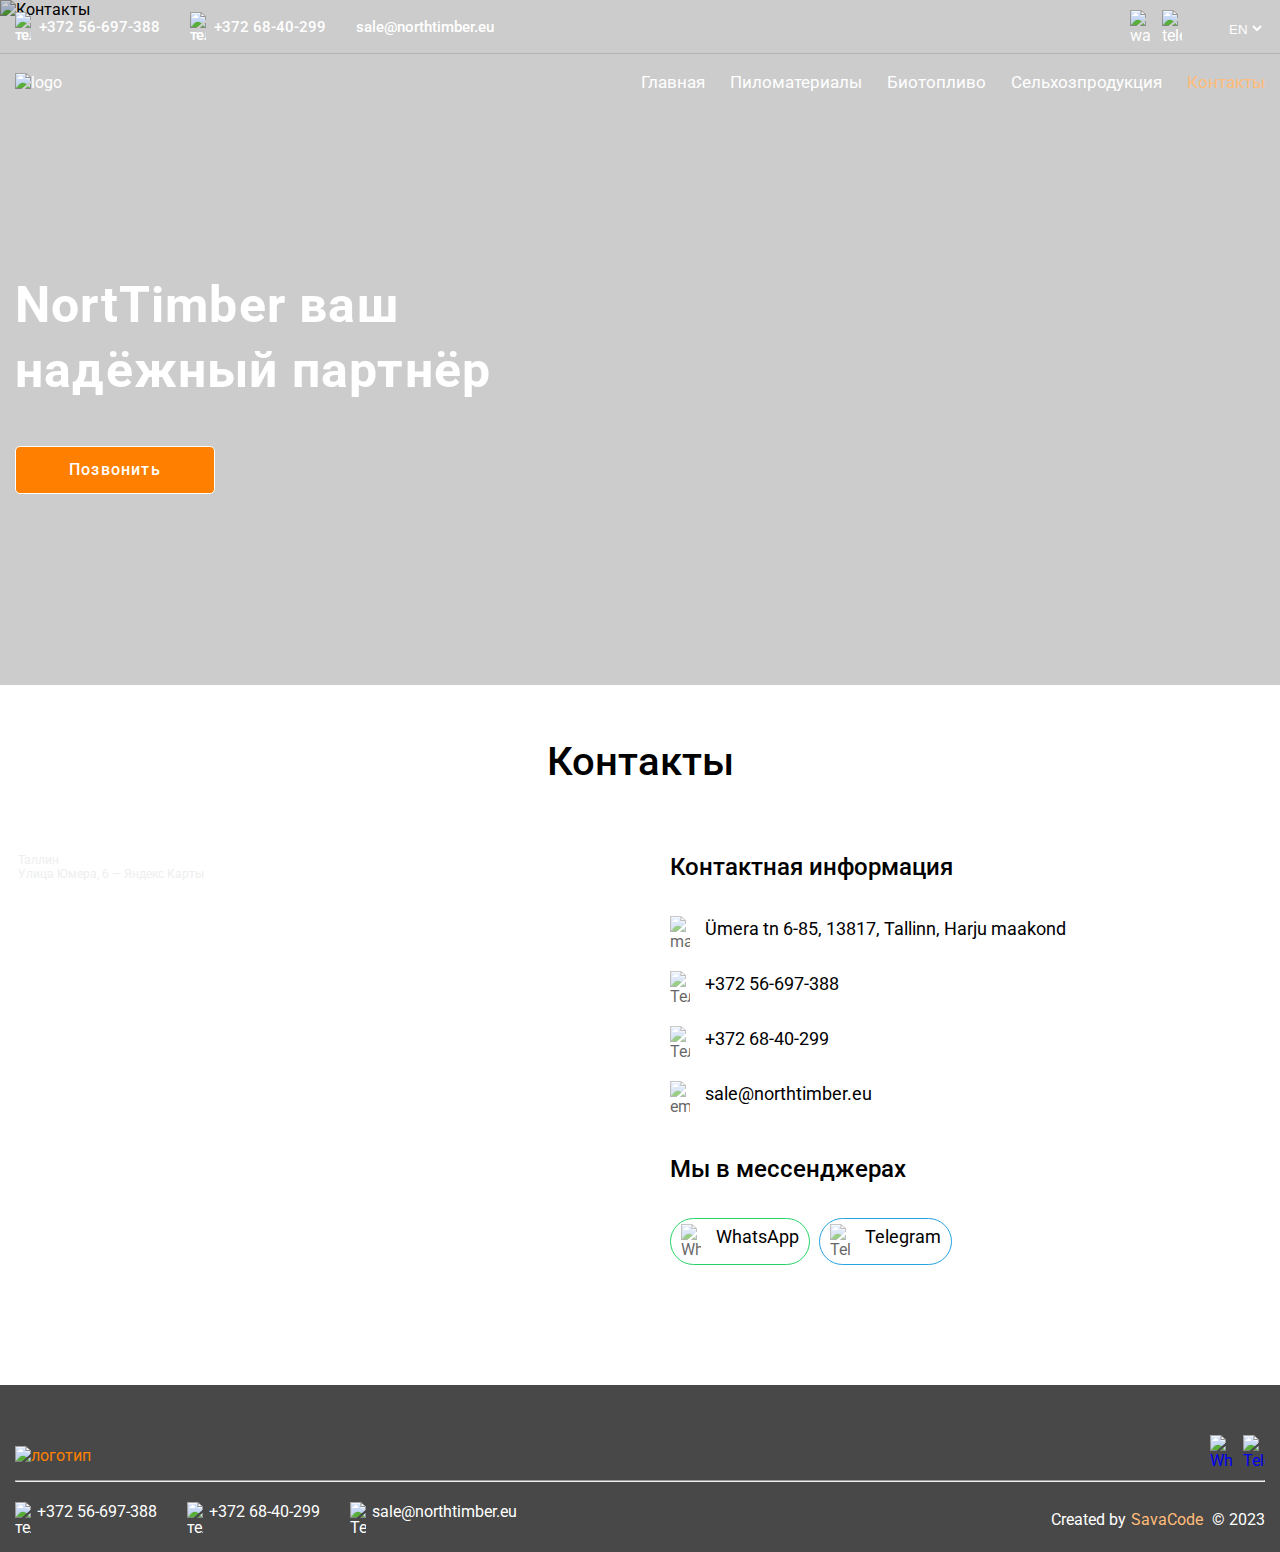
==== contact.html @ 0e680439 "Add files via upload" ====
<!DOCTYPE html>
<html lang="ru">

<head>
   <meta charset="UTF-8">
   <meta http-equiv="X-UA-Compatible" content="IE=edge">
   <meta name="viewport" content="width=device-width, initial-scale=1.0">
   <!-- <title>Контакты - NortTimber</title> -->
   <title>Contacts - NortTimber</title>
   <meta name="description" content="Our contacts: Ümera tn 6-85, 13817, Tallinn, Harju maakond, +372 56-697-388, +372 68-40-299">
   <!-- open graf -->
   <meta property="og:title" content="Contacts - NortTimbe">
   <meta property="og:description " content="Our contacts: Ümera tn 6-85, 13817, Tallinn, Harju maakond, +372 56-697-388, +372 68-40-299">
   <meta property="og:image" content="./img/contact/2.jpg">
   <!-- open graf /-->
   <link type="image/png" rel="icon" href="./img/header/favicon-1.png">
   <link rel="stylesheet" href="./css/slick-theme.css">
   <link rel="stylesheet" href="./css/slick.css">
   <link rel="stylesheet" href="./css/jquery.fancybox.min.css">
   <link rel="stylesheet" href="./css/style.css">
</head>

<body>
   <header class="header header__pilmat">
      <div class="slider">
         <div class="slider__box">
            <div class="slider__box-item">
               <!-- <img src="./img/contact/bg.png" alt="Контакты"> -->
               <img src="./img/contact/1.jpg" alt="Контакты">
               <!-- <img src="./img/contact/2.jpg" alt="Контакты"> -->
            </div>
 
         </div>
      </div>

      <div class="header__top">
         <div class="container">
            <div class="header__wrap-top">
               <div class="header__top-tel">
                  <!-- <a class="header__top-tel-link" href="tel:79110386732">
                     <img src="./img/header/phone.svg" alt="телефон">
                     +7 911 038-67-32</a>
                  <a class="header__top-tel-link">sale@northtimber.eu</a> -->
                  <a class="header__top-tel-link" href="tel:+37256697388">
                     <img src="./img/header/phone.svg" alt="телефон">
                     +372 56-697-388</a>
                  <a class="header__top-tel-link" href="tel:+3726840299">
                     <img src="./img/header/phone.svg" alt="телефон">
                     +372 68-40-299</a>
                  <a class="header__top-tel-link">sale@northtimber.eu</a>
               </div>

               <div class="header__top-ikon">
                  <a href="https://wa.me/79110386732" target="_blank"><img src="./img/header/watsapp.svg" alt="watsapp"></a>
                  <a href="https://t.me/alex_office2" target="_blank"><img src="./img/header/telegram.svg" alt="telegram"></a>
                  <select class="select-lang">
                     <option class="option-lang option-lang-ru" value="ru">RU</option>
                     <option class="option-lang option-lang-en" value="en" selected>EN</option>
                  </select>
               </div>
            </div>
         </div>
      </div>

      <div class="header__wrap">
         <div class="container">
            <div class="header__block">
               <div class="header__block-logo">
                  <a class="header__logo" href="./index.html">
                     <img src="./img/header/logo.png" alt="logo">
                     <div class="header__logo-boxtext">
                        <!-- <h2>LOGO</h2> -->
                        <!-- <span>Производство арматурных <br> каркасов</span> -->
                     </div>
                  </a>
               </div>
               <div class="header__block-nav">
                  <ul class="header__menu">
                     <li class="header__menu-item">
                        <a class="header__menu-link leng-menu1" href="./index.html">Главная</a>
                     </li>
                     <li class="header__menu-item">
                        <a class="header__menu-link leng-menu2" href="./pilmat.html">Пиломатериалы</a>
                     </li>
                     <li class="header__menu-item">
                        <a class="header__menu-link leng-menu3" href="./biotoplivo.html">Биотопливо</a>
                     </li>
                     <li class="header__menu-item">
                        <a class="header__menu-link leng-menu4" href="./agricultural.html">Сельхозпродукция</a>
                     </li>
                     <li class="header__menu-item">
                        <a class="header__menu-link leng-menu5 header__menu-active" href="./contact.html">Контакты</a>
                     </li>
                  </ul>
               </div>

               <div class="header__block-burger">
                  <div class="burger">
                     <span></span>
                  </div>
               </div>

            </div>
         </div>
         <div class="header__main">
            <div class="container header__cont-main">
               <div class="header__box header__mibox ">
                  <!-- <h3>FAST FOOD BURGERS</h3> -->
                  <h1 class="leng-contact-h1">NortTimber ваш надёжный партнёр</h1>
                  <a class="btn header__main-btn leng-call" href="tel:37256697388">Позвонить</a>
               </div>
            </div>
         </div>
      </div>
   </header>

   <section class="contact pad">
      <div class="container">
         <h2 class="contact__title title leng-contact-title">Контакты</h2>
         <div class="contact__box">

            <div class="contact__box-item">
               <div class="contact__map" style="position:relative;overflow:hidden;"><a href="https://yandex.ru/maps/11481/tallinn/?utm_medium=mapframe&utm_source=maps" style="color:#eee;font-size:12px;position:absolute;top:0px;">Таллин</a><a href="https://yandex.ru/maps/11481/tallinn/house/Zk0Yfg9pSk0PQFtjfXh1c3tjbQ==/?ll=24.906996%2C59.448779&utm_medium=mapframe&utm_source=maps&z=12.13" style="color:#eee;font-size:12px;position:absolute;top:14px;">Улица Юмера, 6 — Яндекс Карты</a><iframe class="contact__map-iframe" src="https://yandex.ru/map-widget/v1/?ll=24.906996%2C59.448779&mode=search&ol=geo&ouri=ymapsbm1%3A%2F%2Fgeo%3Fdata%3DCgoxNzA0MTAyMzA3EiBFZXN0aSwgVGFsbGlubiwgw5xtZXJhIHTDpG5hdiwgNiIKDXcdx0EVVsVtQg%2C%2C&z=12.13"  height="400" frameborder="1" allowfullscreen="true" style="position:relative; border: none;"></iframe></div>
            </div>

            <div class="contact__box-item">
               <div class="contact__block-text">
                  <h3 class="contact__subtitle leng-contact-subtitle1">Контактная информация</h3>
                  <div class="contact__wrap-icontxt">
                     <img src="./img/contact/map.svg" alt="map">
                     <p class="contact__text text">Ümera tn 6-85, 13817, Tallinn, Harju maakond</p>
                  </div>
                  <a href="tel:+37256697388" class="contact__wrap-icontxt">
                     <img src="./img/contact/phone-2.svg" alt="Телефон">
                     <p class="contact__text text"> +372 56-697-388</p>
                  </a>
                  <a href="tel:+3726840299" class="contact__wrap-icontxt">
                     <img src="./img/contact/phone-2.svg" alt="Телефон">
                     <p class="contact__text text"> +372 68-40-299</p>
                  </a>
                  <div class="contact__wrap-icontxt">
                     <img src="./img/contact/mail.svg" alt="email">
                     <p class="contact__text text">sale@northtimber.eu</p>
                  </div>
                  <br>
                  <h3 class="contact__subtitle leng-contact-subtitle2">Мы в мессенджерах</h3>
                  <a href="https://wa.me/79110386732" class="contact__wrap-icontxt contact--whatsapp">
                     <img src="./img/contact/watsapp.svg" alt="WhatsApp">
                     <p class="contact__text text">WhatsApp</p>
                  </a> 
                  <a href="https://t.me/alex_office2" class="contact__wrap-icontxt contact--telegram ru">
                     <img src="./img/contact/telegram.svg" alt="Telegram">
                     <p class="contact__text text">Telegram</p>
                  </a>
               </div>
            </div>

         </div>
      </div>
   </section>

   <!-- <section class="  pad">
      <div class="container">
         <div class="__box">
            <div class="__box-item"></div>
         </div>
      </div>
   </section> -->

   <footer class="footer" id="contakt">
      <div class="container">
         <div class="footer__box">
            <div class="footer__box-logo">
               <img src="./img/header/logo.png" alt="логотип">
            </div>
            <div class="footer__box-icon">
               <a href="https://wa.me/79110386732" target="_blank"><img class="footer__icon" src="./img/footer/watsapp.svg" title="WhatsApp"></img></a>
               <a href="https://t.me/alex_office2" target="_blank"><img class="footer__icon" src="./img/footer/telegram.svg" title="Telegram"></img></a>
            </div>
         </div>
         <hr class="footer__hr">
         <div class="footer__bottom">
            <div class="footer__box-contakts">
               <!-- <a href="tel:79110386732">
                  <img src="./img/footer/tel.svg" alt="телефон"> + 7 (911) 038-67-32
               </a> -->
               <a href="tel:tel:+37256697388">
                  <img src="./img/footer/tel.svg" alt="телефон"> +372 56-697-388
               </a>
               <a href="tel:tel:+3726840299">
                  <img src="./img/footer/tel.svg" alt="телефон"> +372 68-40-299
               </a>
               <a><img src="./img/footer/email.svg" alt="Телефон">sale@northtimber.eu</a>
            </div>
            <div class="footer__box-author">Created by<a href="https://sava-code.ru/index.html" target="_blank" title="sava-code.ru">SavaCode</a> &copy; 2023</div>
         </div>	
      </div>
   </footer>


   <script src="https://ajax.googleapis.com/ajax/libs/jquery/3.5.1/jquery.min.js"></script>
   <script src="./js/slick.js"></script>
   <script src="./js/jquery.fancybox.min.js"></script>
   <script src="./js/lang.js"></script>
   <script src="./js/main.js"></script>
</body>

</html>
---- css/style.css ----
@import url("https://fonts.googleapis.com/css2?family=Roboto:wght@300;400;500;700&display=swap");
* {
  margin: 0;
  padding: 0;
  box-sizing: border-box;
}
body {
  font-family: "Roboto", sans-serif;
}
h1,
h2,
h3,
h4,
h5,
h6 {
  margin: 0;
}
ul,
li {
  margin: 0;
  padding: 0;
  list-style: none;
}
img {
  max-width: 100%;
  display: block;
}
a {
  text-decoration: none;
  transition: all 0.5s ease;
  -webkit-transition: all 0.5s ease;
  -moz-transition: all 0.5s ease;
  -ms-transition: all 0.5s ease;
  -o-transition: all 0.5s ease;
}
.container {
  max-width: 1410px;
  padding: 0 15px;
  margin: 0 auto;
}
.title {
  font-size: 40px;
  line-height: 133%;
  font-weight: 500;
  text-align: center;
}
.subtitle {
  font-size: 30px;
  line-height: 133%;
  font-weight: 400;
}
.subtitle-text {
  font-size: 20px;
  line-height: 133%;
  font-weight: 500;
}
.text {
  font-size: 18px;
  line-height: 140%;
}
.text-small {
  font-size: 16px;
  line-height: 140%;
}
.pad {
  padding: 50px 0;
}
.--mxw-1360 {
  max-width: 1360px;
}
.--copy-none {
  position: relative;
 }
 .--copy-none::before {
  content: '';
  position: absolute;
  background: #a7a7a700;
  width: 100%;
  height: 100%;
  left: 0;
  z-index: 5;
}
.--copy-none::after {
  content: 'NorthTimber';
  font-size: 18px;
  color: #ffffffab;
  text-shadow: 1px 1px 1px #6969699a;
  position: absolute;
  background: transparent;
  width: 100%;
  height: 50px;
  bottom: 0;
  left: 0;
  z-index: 5;
  text-align: center;
}
@media (max-width: 1200px) {
  .pad {
    padding: 50px 0;
  }
  .title {
    text-align: center;
  }
}
@media (max-width: 450px) {
  .pad {
    padding: 35px 0;
  }
  .title {
    font-size: 9vw;
  }
  .subtitle {
    font-size:26px;
  }
  .text {
    font-size: 16px;
  }
}
/* ======= Глобальные классы ======= */
:root {
  /* ================== */
  --burger: #ffffff;
  /* ================== */
  --st: #ffffff;
  --sm: #e9e9e9;
  --bb: #FF8000;
  --bb-hove: #ffbc7a;
  --sr: #484848;

  /* ---------пока не используются-------- */
  --bb-bold: #001b38;
  --bb-bold-s: #001b38cc;
  --bb-hov: #0253ab;
  --bb-hov-light: #95c8ff;
  --bb-light: #dcedff;
  --gold: #d7b56d;
  --color-dark: #232323;
  --rw: #000000;
}
.btn {
  display: inline-flex;
  align-items: center;
  justify-content: center;
  font-weight: 500;
  font-size: 16px;
  line-height: 130%;
  letter-spacing: 1.2px;
  /*text-transform: uppercase;
  */color: var(--st);
  background: var(--bb);
  transition:  0.5s ease;
  -webkit-transition:  0.5s ease;
  -moz-transition:  0.5s ease;
  -ms-transition:  0.5s ease;
  -o-transition:  0.5s ease;
  min-width: 200px;
  height: 48px;
  border: 1px solid var(--st);
  cursor: pointer;
  border-radius: 5px;
  -webkit-border-radius: 5px;
  -moz-border-radius: 5px;
  -ms-border-radius: 5px;
  -o-border-radius: 5px;
}
.btn:hover {
  background: #3d3d3d;
  /* background: var(--text-dark); */
  color: var(--st);
}
@media (max-width: 550px) {
  .btn {
    height: 45px;
  }
}
/* ======= Глобальные классы / ======= */
/* ========= header ======== */
.header {
  position: relative;
  min-height: 685px;
}
.header::before {
  content: '';
  width: 100%;
  height: 100%;
  background: rgba(0, 0, 0, 0.2);
  position: absolute;
  top: 0;
  z-index: -1;
}
.slider {
  position: absolute;
  width: 100%;
  height: 100%;
  top: 0px;
  left: 0;
  z-index: -2;
}
.slider__box-item {
  width: 100%;
  height: 685px;

}
.slider__box-item img {
  object-fit: cover;
  width: 100%;
  height: 100%;
}
/* ===========*/
.slick-prev,
.slick-next {
  z-index: 1;
  pointer-events: all;
}
.slick-prev {
  left: 15px;
}
.slick-next {
  right: 15px;
}
/* ====== Медиа 768px ====== */
/* @media (max-width: 768px) {

} */
/* ====== Медиа 550px ====== */
@media (max-width: 550px) {
  .slider__box-item {
    height: 650px;
  }
}
/* ====== Медиа 450px ====== */
@media (max-width: 450px) {
  .slider {
    position: absolute;
    min-height: 650px;
  }

}
/* ========= slider /======== */
.header__top {
  padding: 10px 0 8px;
  border-bottom: 1px solid #b4b4b4;
}
.header__wrap-top {
  display: flex;
  justify-content: space-between;
}
.header__top-tel {
  display: flex;
}
.header__top-tel-link {
  display: flex;
  align-items: center;
  font-weight: 500;
  font-size: 15px;
  line-height: 100%;
  color: var(--st);
  margin-right: 30px;
}
.header__top-tel-link:hover {
  color: var(--bb-hove);
}
.header__top-tel-link img {
  margin-right: 8px;
  width: 16px;
}
.header__top-ikon a {
  display: inline-flex;
  align-items: center;
  justify-content: center;
  color: var(--st);
  margin-left: 7px;
  width: 20px;
}
.header__top-ikon {
  display: flex;
  align-items: center;
  gap: 5px;
}
.header__top-ikon a:hover {
  transform: translateY(-3px);
}
.header__top-ikon i {
  font-size: 20px;
  margin-top: 2px;
}
.header__top-ikon a:hover {
  color: var(--bb);
}
.select-lang {
  padding: 3px 0 0 18px; 
  margin-left: 20px; 
  background: transparent; 
  color: #ffffff;
  border: none;
}
.select-lang:focus {
  outline: none;
}
.option-lang {
  background: transparent; 
  color: #020202;
  position: relative;
}
.option-lang-ru {
  background: url(../img/header/ru.png); 
  width: 20px;
  height: 20px;
  top: 0;
  left: 0px;
  position: absolute;
  z-index: 5;
}

/* .option-lang::before {
  content: '';
  background: url(../img/header/ru.png); 
  width: 20px;
  height: 20px;
  top: 0;
  left: 0px;
  position: absolute;
  z-index: 5;
} */
/* ========= header__top /======== */
.header__wrap {
  padding: 17px 0 0;
}
.header__block {
  display: flex;
  justify-content: space-between;
  align-items: center;
  /* text-transform: uppercase; */
}
.header__logo {
  display: flex;
  align-items: center;
  color: var(--st);
}
.header__logo img {
  width: 155px;
}
.header__logo-boxtext {
  margin-left: 6px;
  display: block;
  padding-top: 3px;
}
.header__logo-boxtext h2 {
  font-size: 19px;
  line-height: 80%;
  font-weight: 500;
}
.header__logo-boxtext span {
  font-size: 10px;
}
.header__menu {
  display: flex;
  flex-wrap: wrap;
  gap: 25px;
  animation-name: main-menu;
  animation-duration: 2s;
}
.header__menu-link {
  font-size: 17px;
  line-height: 130%;
  font-weight: 400;
  color: var(--st);
}
.header__menu-active {
  color: var(--bb-hove);
}
.header__menu-link:hover {
  color: var(--bb-hove);
}
.header__grup {
  display: flex;
  align-items: center;
  color: var(--text-gold);
}
.header__grup:hover {
  color: var(--text-light);
}
/* ===== burger =====  */
.header__block-burger {
  display: none;
}
.burger {
  display: flex;
  align-items: center;
  width: 24px;
  height: 24px;
  position: relative;
  cursor: pointer;
  z-index: 5;
}
.burger span {
  display: block;
  width: 24px;
  height: 2px;
  background: var(--burger);
}
.burger span::before {
  content: "";
  top: 3px;
  display: block;
  width: 24px;
  height: 2px;
  background: var(--burger);
  position: absolute;
  transition: all 0.5s ease;
  -webkit-transition: all 0.5s ease;
  -moz-transition: all 0.5s ease;
  -ms-transition: all 0.5s ease;
  -o-transition: all 0.5s ease;
}
.burger span::after {
  content: "";
  bottom: 3px;
  display: block;
  width: 24px;
  height: 2px;
  background: var(--burger);
  position: absolute;
  transition: all 0.5s ease;
  -webkit-transition: all 0.5s ease;
  -moz-transition: all 0.5s ease;
  -ms-transition: all 0.5s ease;
  -o-transition: all 0.5s ease;
}
.burger-active span {
  background: transparent;
}
.burger-active span::before {
  content: "";
  top: 11px;
  display: block;
  width: 24px;
  height: 2px;
  background: var(--burger);
  position: absolute;
  transform: rotate(45deg);
  -webkit-transform: rotate(45deg);
  -moz-transform: rotate(45deg);
  -ms-transform: rotate(45deg);
  -o-transform: rotate(45deg);
}
.burger-active span::after {
  content: "";
  bottom: 11px;
  display: block;
  width: 24px;
  height: 2px;
  background: var(--burger);
  position: absolute;
  transform: rotate(-225deg);
  -webkit-transform: rotate(-225deg);
  -moz-transform: rotate(-225deg);
  -ms-transform: rotate(-225deg);
  -o-transform: rotate(-225deg);
}
/* --- main --- */
.header__main {
  color: var(--st);
  animation-name: main-anime;
  animation-duration: 2s;
}
.header__cont-main {
  display: flex;
  align-items: center;
}
.header__box {
  padding: 100px 0 0px;
  max-width: 630px;
}
.header__mibox {
  padding: 180px 0 0px;
}
.header__main h3 {
  font-weight: 500;
  font-size: 14px;
  line-height: 115%;
  letter-spacing: 0.1em;
  margin-bottom: 7px;
}
.header__main h1 {
  font-weight: 700;
  font-size: 50px;
  line-height: 130%;
  letter-spacing: 1.2px;
  margin-bottom: 43px;
}
.header__main p {
  font-weight: 500;
  font-size: 26px;
  line-height: 130%;
  margin-bottom: 45px;
}

@keyframes main-anime {
  0% {
    margin-top: -600px;
    opacity: 0;
  }
  100% {
    margin-top: 0px;
    opacity: 1;
  }
}
@keyframes main-menu {
  0% {
    /* margin-right: -600px; */
    opacity: 0;
  }
  100% {
    /* margin-right: 0px; */
    opacity: 1;
  }
}
/* ========= Медиа ========= */
/* ====== Медиа 990px ====== */
@media (max-width: 990px) {
  /* .header {
    background: url(../img/header/header-bg.jpg) 50% 75px / cover no-repeat;
  } */
  .header__block-logo {
    margin-right: 0;
  }
  .header__block-nav,
  .header__btn-order {
    display: none;
  }
  .header__block-burger {
    display: block;
  }
  .header {
    position: relative;
  }
  .header__block-nav {
    position: absolute;
    width: 100%;
    height: 100vh;
    top: 40px;
    left: 0;
    background: var(--color-dark);
    padding: 15px 15px 25px;
    z-index: 2;
  }
  .header__menu-link:hover {
    color: var(--bb);
  }
}
/* ====== Медиа 990px / ====== */
/* ====== Медиа 768px ====== */
@media (max-width: 768px) {

  .header {
    min-height: 675px;
  }
  .header__top-tel-link {
    margin-right: 10px;
  }
  .header__top-tel-link:nth-child(3) {
    display: none;
  }
  .header__menu {
    flex-direction: column;
    padding-bottom: 25px;
    gap: 45px 0;
    margin-top: 35px;
  }
  .header__menu {
    padding-top: 15px;
  }
  .header__main h1 {
    font-size: 7vw;
    line-height: 130%;
    margin-bottom: 43px;
  }
}
/* ====== Медиа 768px /====== */

/* ====== Медиа 550px ====== */
@media (max-width: 550px) {
  .header {
    padding-bottom: 0px;
    min-height: 650px;
  }
  .header__top-tel {
    flex-direction: column;
    gap: 9px 11px;
  }
  .header__top-ikon a {
    margin-left: 5px;
  }
  .select-lang {
    padding: 3px 0 0 5px;
  }
  .header__wrap {
    padding: 0;
  }
  .header__block {
    padding: 5px 0;
  }
  .header__block-nav {
    width: 100%;
    height: 100vh;
    top: 60px;
  }
  .header__main p {
    font-size: 21px;
  }
  .header__main-btn {
    font-size: 14px;
    min-width: 190px;
    min-height: 44px;
  }
}
/* ====== Медиа 550px /====== */
/* ====== Медиа 450px ====== */
@media (max-width: 450px) {
  .header__top {
    padding: 8px 0 6px;
  }
  .header__top-tel {
    gap: 8px;
  }
  .header__block-nav {
    top: 55px;
  }
  .header__main h1 {
    margin-bottom: 27px;
    font-size: 6.5vw;
  }
}
/* ====== Медиа 400px ====== */
@media (max-width: 400px) {
  .header__logo-boxtext span {
    display: none;
  }
  .header__logo-boxtext h2 {
    font-size: 17px;
  }
  .header__main p {
    font-size: 20px;
    margin-bottom: 45px;
  }
  .header__main p br {
    display: none;
  }
}
/* ========= header / ======== */

/* ========= products ======== */
.products {
  text-align: center;
  color: var(--color-dark);
}
.products__box {
  display: flex;
  flex-wrap: wrap;
  justify-content: center;
  gap: 15px;
  margin: 30px 0 30px;
}
.products__box-item {
  width: 32%;
  color: var(--color-dark);
  -webkit-box-shadow: 4px 4px 19px 4px rgba(34, 60, 80, 0.2);
  -moz-box-shadow: 4px 4px 19px 4px rgba(34, 60, 80, 0.2);
  box-shadow: 4px 4px 19px 4px rgba(34, 60, 80, 0.2);
}
.products__box-item:hover {
  transform: scale(1.015);
  color: var(--color-dark);
  box-shadow: 4px 4px 19px 4px rgba(34, 60, 80, 0.2);
  -webkit-transform: scale(1.015);
  -moz-transform: scale(1.015);
  -ms-transform: scale(1.015);
  -o-transform: scale(1.015);

  box-shadow: 4px 4px 25px 10px rgba(34, 60, 80, 0.2);
}
.products__img {
  object-fit: cover;
  height: 300px;
  width: 100%;
}
.products__subtitle {
  align-self: center;
  font-size: 20px;
  padding: 25px 15px;
}
.products__text {
  max-width: 800px;
  margin: 0 auto;
}
/* ====== Медиа 990px ====== */
@media (max-width: 990px) {
  .products__box-item {
    width: 48%;
  }
}
/* ====== Медиа 768px ====== */
@media (max-width: 768px) {

}
/* ====== Медиа 550px ====== */
@media (max-width: 550px) {
  .products__box {
    gap: 25px;
    margin: 35px 0 25px;
  }
  .products__box-item {
    width: 100%;
  }
}
/* ====== Медиа 450px ====== */
@media (max-width: 450px) {
  .products__box {
    margin: 35px 0 15px;
  }
}
/* ========= products /======== */
/* ========= delivery ======== */
.delivery{
  text-align: center;
}
.delivery__box {
  display: flex;
  flex-wrap: wrap;
  justify-content: center;
  gap: 15px;
  margin: 30px 0 30px;
}
.delivery__box-item {
  display: flex;
  flex-direction: column;
  justify-content: space-between;
  width: 24%;
  color: var(--color-dark);
  -webkit-box-shadow: 4px 4px 19px 4px rgba(34, 60, 80, 0.2);
  -moz-box-shadow: 4px 4px 19px 4px rgba(34, 60, 80, 0.2);
  box-shadow: 4px 4px 19px 4px rgba(34, 60, 80, 0.2);
}
.delivery__subtitle {
  padding: 15px 10px 15px;
  text-align: center;
}
.delivery__block-img {
  height: 220px;
}
.delivery__block-img {
  height: 220px;
}
.delivery__img {
  object-fit: cover;
  width: 100%;
  height: 100%;
}
/* ====== Медиа 1200px ====== */
@media (max-width: 1200px) {
  .performance__box {
    margin: 70px 0 70px;
  }
  .delivery__box-item {
    width: 23%;
  }
  .delivery__text {
    text-align: center;
  }
}
/* ====== Медиа 990px ====== */
@media (max-width: 990px) {
  .delivery__box-item {
    width: 49%;
  }
}
/* ====== Медиа 768px ====== */
@media (max-width: 768px) {
  .delivery__box-item {
    width: 48%;
  }
}
/* ====== Медиа 550px ====== */
@media (max-width: 550px) {
  .delivery__subtitle {
     padding: 10px 8px;
  }
  .delivery__block-img {
    height: 150px;
  }
}
/* ====== Медиа 450px ====== */
@media (max-width: 450px) {
  .delivery__box {
    gap: 10px;
  }
  .delivery__box-item {
    width: 48%;
  }
}
/* ====== Медиа 400px ====== */
@media (max-width: 400px) {
  .delivery__box {
    gap: 30px;
  }
  .delivery__box-item {
    width: 100%;
  }
  .delivery__block-img {
    height: 200px;
  }
}
/* ========= delivery /======== */
/* ========= performance ======== */
.performance {
  text-align: center;
  background: url(../img/performance/map.png) 0 0 / cover no-repeat;
}
.performance__box {
  display: flex;
  flex-wrap: wrap;
  justify-content: space-between;
  gap: 30px;
  margin: 90px 0 125px;
}
.performance__box-item {
  display: flex;
  flex-direction: column;
  justify-content: space-between;
  width: 30%;
  color: var(--color-dark);
}
.performance__title {
  color: var(--bb-hov);

}
.performance__title sup {
  font-size: calc(100% - 50%);
}
/* .performance__subtitle-text {} */
.performance__text {  
  max-width: 800px;
  margin: 0 auto;
}
/* ====== Медиа 1200px ====== */
@media (max-width: 1200px) {

}
/* ====== Медиа 768px ====== */
@media (max-width: 768px) {
  .performance__box {
    justify-content: center;
    gap: 40px 20px;
    margin: 35px 0 45px;
  }
  .performance__box-item {
    width: 100%;
  }
}
/* ========= performance /======== */
/* ========= payment ======== */
.payment {
  text-align: center;
}
.payment__subtitle-text {
  margin: 20px 0 0;
}
.payment__box {
  display: flex;
  flex-wrap: wrap;
  justify-content: center;
  gap: 30px;
  margin: 30px 0 30px;
}
.payment__box-item {
  display: flex;
  justify-content: center;
  align-items: center;
  width: 330px;
  min-height: 180px;
  border: 1px solid var(--gold);
  padding: 20px;
  color: var(--st);
  background: #ffed94;
  border-radius: 5px;
  -webkit-border-radius: 5px;
  -moz-border-radius: 5px;
  -ms-border-radius: 5px;
  -o-border-radius: 5px;
}
.payment__box-item:nth-child(1)  {
  background: url(../img/payment/payment.jpg);
}
.payment__box-item:nth-child(2)  {
  background: url(../img/payment/payment.jpg);
}
.payment__box-item:nth-child(3)  {
  background: url(../img/payment/payment.jpg);
}
.payment__sibtitle {
  font-weight: 500;
  font-size: 24px;
  line-height: 150%;
  color: var(--st);
}
/* ========= payment /======== */





/* ================== str. pilmat ================== */
/* .header__main2 {
  background: url(../img/pilmat/1.jpg) 0 0 / cover no-repeat;
  color: var(--st);
  min-height: 800px;
  position: relative;
  z-index: 1;
}
.header__main2::before {
  content: '';
  width: 100%;
  height: 100%;
  background: rgba(0, 0, 0, 0.4);
  position: absolute;
  top: 0;
  z-index: -1;
}
.header__main2 h3 {
  font-weight: 500;
  font-size: 14px;
  line-height: 115%;
  letter-spacing: 0.1em;
  margin-bottom: 7px;
}
.header__main2 h1 {
  font-weight: 700;
  font-size: 54px;
  line-height: 140%;
  letter-spacing: 1.2px;
  margin-bottom: 43px;
}
.header__main2 p {
  font-weight: 500;
  font-size: 26px;
  line-height: 115%;
  margin-bottom: 45px;
} */
/* ======== lumber ======== */
.lumber {
  background: url(../img/lumber/lumber-3.jpg) 0 0 / cover no-repeat;
  width: 100%;
  height: 100%;
  text-align: center;
}
.lumber__box-wrap {
  margin-top: 10px;
}
.lumber__subtitle {
  font-size: 25px;
  line-height: 133%;
  font-weight: 400;
}
.lumber__box {
  display: flex;
  flex-wrap: wrap;
  justify-content: center;
  gap: 10px;
  margin: 20px 0 60px;
}
.lumber__box-item {
  width: 24%;
  overflow: hidden;
  border-radius: 15px;
  -webkit-border-radius: 15px;
  -moz-border-radius: 15px;
  -ms-border-radius: 15px;
  -o-border-radius: 15px;
  position: relative;
}

/* .lumber__box-image::before {
  content: '';
  position: absolute;
  background: #a7a7a700;
  width: 100%;
  height: 100%;
  left: 0;
  z-index: 5;
}
.lumber__box-image::after {
  content: 'NorthTimber';
  font-size: 18px;
  color: #ffffffab;
  text-shadow: 1px 1px 1px #6969699a;
  position: absolute;
  background: transparent;
  width: 100%;
  height: 50px;
  bottom: 0;
  left: 0;
  z-index: 5;
} */
.--radbox-item {
  border-radius: 85px 0 85px 0;
  -webkit-border-radius: 85px 0 85px 0;
  -moz-border-radius: 85px 0 85px 0;
  -ms-border-radius: 85px 0 85px 0;
  -o-border-radius: 85px 0 85px 0;
}
.lumber__box-image {
  width: 100%;
  height: 320px;
  position: relative;
  overflow: hidden;
}

.lumber__box-image img {
  object-fit: cover;
  width: 100%;
  height: 100%;
  /* object-position: 100% 100%; */
  position: absolute;
  bottom: 0;
  left: 0;
}
/* ====== Медиа 990px ====== */
@media (max-width: 990px) {
  .lumber__box {
    gap: 8px;
    margin: 12px 0 50px;
  }
  .lumber__box-item {
    width: 23%;
  }
  .lumber__box-image {
    height: 200px;
  }
}
/* ====== Медиа 550px ====== */
@media (max-width: 550px) {
  .lumber__box {
    gap: 8px;
  }
  .lumber__box-item {
    width: 48%;
  }
}
/* ====== Медиа 450px ====== */
@media (max-width: 450px) {
  .lumber__title {
    font-size: 30px;
  }
  .lumber__subtitle {
    font-size: 22px;
  }
}
/* ====== Медиа 400px ====== */
@media (max-width: 400px) {
  .lumber__box-image {
    height: 150px;
  }
  .lumber__subtitle {
    font-size: 21px;
  }
  .lumber__box {
    margin: 5px 0 35px;
  }
}
/* ======== lumber /======== */

/* ======== biotop ======== */
.biotop {
  background: url(../img/biotoplivo/biotoplivo-bg2.jpg) 0 0 / cover no-repeat;
  width: 100%;
  height: 100%;
  text-align: center;
}
.biotop__box-wrap {
  margin-top: 10px;
}
.biotop__subtitle {
  font-size: 25px;
  line-height: 133%;
  font-weight: 500;
}
.biotop__box {
  display: flex;
  flex-wrap: wrap;
  justify-content: center;
  gap: 10px;
  margin: 20px 0 60px;
}
.biotop__box-item {
  width: 24%;
  overflow: hidden;
  border-radius: 15px;
  -webkit-border-radius: 15px;
  -moz-border-radius: 15px;
  -ms-border-radius: 15px;
  -o-border-radius: 15px;
  position: relative;
}

/* .biotop__box-image::before {
  content: '';
  position: absolute;
  background: #a7a7a700;
  width: 100%;
  height: 100%;
  left: 0;
  z-index: 5;
}
.biotop__box-image::after {
  content: 'NorthTimber';
  font-size: 18px;
  color: #ffffffab;
  text-shadow: 1px 1px 1px #6969699a;
  position: absolute;
  background: transparent;
  width: 100%;
  height: 50px;
  bottom: 0;
  left: 0;
  z-index: 5;
} */
.--radbox-item {
  border-radius: 85px 0 85px 0;
  -webkit-border-radius: 85px 0 85px 0;
  -moz-border-radius: 85px 0 85px 0;
  -ms-border-radius: 85px 0 85px 0;
  -o-border-radius: 85px 0 85px 0;
}
.biotop__box-image {
  width: 100%;
  height: 320px;
  position: relative;
  overflow: hidden;
}

.biotop__box-image img {
  object-fit: cover;
  width: 100%;
  height: 100%;
  /* object-position: 100% 100%; */
  position: absolute;
  bottom: 0;
  left: 0;
}
/* ====== Медиа 990px ====== */
@media (max-width: 990px) {
  .biotop__box {
    gap: 8px;
    margin: 12px 0 50px;
  }
  .biotop__box-item {
    width: 23%;
  }
  .biotop__box-image {
    height: 200px;
  }
}
/* ====== Медиа 550px ====== */
@media (max-width: 550px) {
  .biotop__box {
    gap: 8px;
  }
  .biotop__box-item {
    width: 48%;
  }
}
/* ====== Медиа 450px ====== */
@media (max-width: 450px) {
  .biotop__title {
    font-size: 30px;
  }
  .biotop__subtitle {
    font-size: 22px;
  }
}
/* ====== Медиа 400px ====== */
@media (max-width: 400px) {
  .biotop__box-image {
    height: 150px;
  }
  .biotop__subtitle {
    font-size: 21px;
  }
  .biotop__box {
    margin: 5px 0 35px;
  }
}
/* ======== biotop /======== */

/* ======== agro ======== */
.agro {
  background: var(--sm);
}
.agro__box-wrap {
  margin: 10px 0 0;
}
.agro__box {
  display: flex;
  flex-wrap: wrap;
  justify-content: center;
  gap: 20px;
  margin: 20px 0 50px;
}
.agro__box-item {
  display: flex;
  flex-direction: column;
  width: 330px;
  box-shadow: 0px 15px 50px rgba(0,0,0,0.1);
  overflow: hidden;
  border-radius: 5px;
  -webkit-border-radius: 5px;
  -moz-border-radius: 5px;
  -ms-border-radius: 5px;
  -o-border-radius: 5px;
}
.agro__box-image {
  width: 100%;
  height: 180px;
  flex: 0 0 180px;
}
.agro__box-image img {
  object-fit: cover;
  width: 100%;
  height: 100%;
}
.agro__box-text {
  padding: 13px 25px 5px;
  background: var(--st);
  height: 100%;
}
.agro__subtitle {
  text-align: center;
  /* margin: 35px 0 15px; */
}
.agro__subtitle-text {
  margin-bottom: 10px;
}
.agro__text-small {
  margin-bottom: 10px;
  font-size: 15px;
  line-height: 122%;
}
/* ====== Медиа 550px ====== */
@media (max-width: 550px) {

}
/* ====== Медиа 400px ====== */
@media (max-width: 400px) {
  .agro__box-item {
    width: 100%;
  }
}

/* ========= contact ======== */
.contact__box {
  display: flex;
  /* flex-wrap: wrap; */
  justify-content: center;
  gap: 20px;
  margin: 65px 0 50px;
}
.contact__box-item {
  width: 49%;
}
.contact__map {
  height: 400px;
}
.contact__block-text {
  padding: 0 20px;
}
.contact__map-iframe {
  width: 100%;
  height: 100%;
}
.contact__subtitle {
  font-size: 24px;
  font-weight: 500;
  margin-bottom: 35px;
}
.contact__wrap-icontxt {
  display: flex;
  margin-bottom: 20px;
  color: #000;
}
.contact--whatsapp {
  display: inline-flex;
  padding: 5px 10px;
  margin-right: 5px;
  border:1px solid #25D366;
  border-radius: 25px;
  -webkit-border-radius: 25px;
  -moz-border-radius: 25px;
  -ms-border-radius: 25px;
  -o-border-radius: 25px;
}
.contact--whatsapp:hover {
  background: #a2ffc4;
  border:1px solid transparent;
}
.contact--telegram {
  display: inline-flex;
  padding: 5px 10px;
  margin-right: 5px;
  border: 1px solid #25a2e0;
  border-radius: 25px;
  -webkit-border-radius: 25px;
  -moz-border-radius: 25px;
  -ms-border-radius: 25px;
  -o-border-radius: 25px;
}
.contact--telegram:hover {
  background: #bfeaff;
  border: 1px solid transparent;
}
.contact__wrap-icontxt img {
  margin-right: 15px;
  width: 20px;
  opacity: 0.6;
}
.contact__text text {
  margin-right: 5px;
  font-weight: 400;
  width: 24px;
}
/* ====== Медиа 1040px ====== */
@media (max-width: 1040px) {}
/* ====== Медиа 990px ====== */
@media (max-width: 990px) {
  .contact__block-text {
    padding: 0 10px;
  }
}
/* ====== Медиа 768px ====== */
@media (max-width: 768px) {
  .contact__box {
    flex-wrap: wrap;
    flex-direction: column-reverse;
    gap: 20px;
    margin: 65px 0 75px;
  }
  .contact__box-item {
    width: 100%;
  }
  .contact__block-text {
    padding: 0;
  }
}
/* ========= contact /======== */

/* ====== Медиа 400px ====== */
@media (max-width: 400px) {
  .contact__box {
    margin: 35px 0 35px;
  }
}
/* ====== Медиа 400px ====== */
@media (max-width: 400px) {}
/* ======== agro /======== */

/* .agro__box-wrap {
  margin-top: 30px;
} */

/* ========= footer ======== */
.footer {
  padding: 35px 0 15px;
  background: var(--sr);
}
.footer__box {
  display: flex;
  justify-content: space-between;
  align-items: center;
  padding: 15px 0 5px;
}
.footer__box-logo {
  width: 155px;
  color: var(--bb);
}
.footer__logo-sm {
  display: block;
  text-align: end;
  font-size: 13px;
  color: var(--bg1);
}
.footer__box-icon {
  display: flex;
  margin-bottom: 5px;
}
.footer__box-icon a {
  display: flex;
  margin-left: 11px;
  display: block;
}
/* .footer__box-icon a:hover {
  color: #28D146;
} */
.footer__box-icon a:hover img {
  transform: scale(1.16);
}
.footer__icon  {
  width: 22px;
  transition: 0.5s ease;
  -webkit-transition: 0.5s ease;
  -moz-transition: 0.5s ease;
  -ms-transition: 0.5s ease;
  -o-transition: 0.5s ease;
}
.footer__bottom {
  display: flex;
  align-items: center;
  justify-content: space-between;
  padding: 20px 0 0;
}
.footer__box-contakts {
  display: flex;
}
.footer__box-contakts img {
  width: 16px;
  margin-right: 6px;
  transition: 0.5s ease;
  -webkit-transition: 0.5s ease;
  -moz-transition: 0.5s ease;
  -ms-transition: 0.5s ease;
  -o-transition: 0.5s ease;
}
.footer__box-contakts a {
  display: flex;
  color: var(--st);
  font-size: 16px;
  margin-right: 30px;
}
.footer__box-contakts a:hover {
  color: var(--bb-hove);
  transition: .5s ease;
  -webkit-transition: .5s ease;
  -moz-transition: .5s ease;
  -ms-transition: .5s ease;
  -o-transition: .5s ease;
} 

.footer__box-author {
  font-size: 16px;
  color: var(--st);
}
.footer__box-author a {
  display: inline-block;
  font-size: 16px;
  color: var(--bb-hove);
  margin: 0 5px;
}
.footer__box-author a:hover {
  /* color: var(--bb-hove); */
  text-decoration: underline;
}
/* ====== Медиа 900px ====== */
@media (max-width: 900px) {
  .footer__bottom {
    flex-direction: column;
  }
  .footer__box-contakts {
    display: flex;
    justify-content: center;
    flex-wrap: wrap;
  }
  .footer__box-contakts a {
    margin: 0 15px 15px;
  }
}
/* ====== Медиа 768px ====== */
@media (max-width: 768px) {
  .footer__box-author {
    font-size: 13px;
    padding-top: 10px;
  }
  /* .footer {
    padding: 10px 0 10px;
  } */
}

/* ====== Медиа 450px ====== */
@media (max-width: 450px) {
  .--copy-none::after {
    font-size: 15px;
    height: 35px;
  }
  .footer {
    padding: 10px 0 10px;
  }
  .footer__box {
    display: flex;
    justify-content: space-between;
    align-items: center;
    padding: 10px 0 5px;
  }
  .footer__box-contakts {
    display: flex;
    justify-content: space-around;
    width: 100%;
  }
  .footer__box-author {
    padding-top: 50px;
  }
}
/* ====== Медиа 400px ====== */
@media (max-width: 400px) {

}
/* ====== Медиа 380px ====== */
@media (max-width: 380px) {
  .footer__box-contakts{
    gap: 0 7px;
  }
  .footer__box-contakts a {
    margin: 0 0 10px;
  }
}

/* ========= footer/ ======== */


/* ====== Медиа 0px /====== */
/* ====== Медиа 0px ====== */
@media (max-width: 0px) {
}
/* ====== Медиа 0px /====== */
/* ====== Медиа 0px ====== */
@media (max-width: 0px) {
}
/* ====== Медиа 0px /====== */
/* ====== Медиа 0px ====== */
@media (max-width: 0px) {
}

/* ====== Медиа 0px /====== */
/* ====== Медиа 0px ====== */
@media (max-width: 0px) {
}
/* ====== Медиа 0px /====== */
/* ====== Медиа 0px ====== */
@media (max-width: 0px) {
}
/* ====== Медиа 0px /====== */

@media (max-width: 0px) {
}

@media (max-width: 0px) {
}

@media (max-width: 0px) {
}
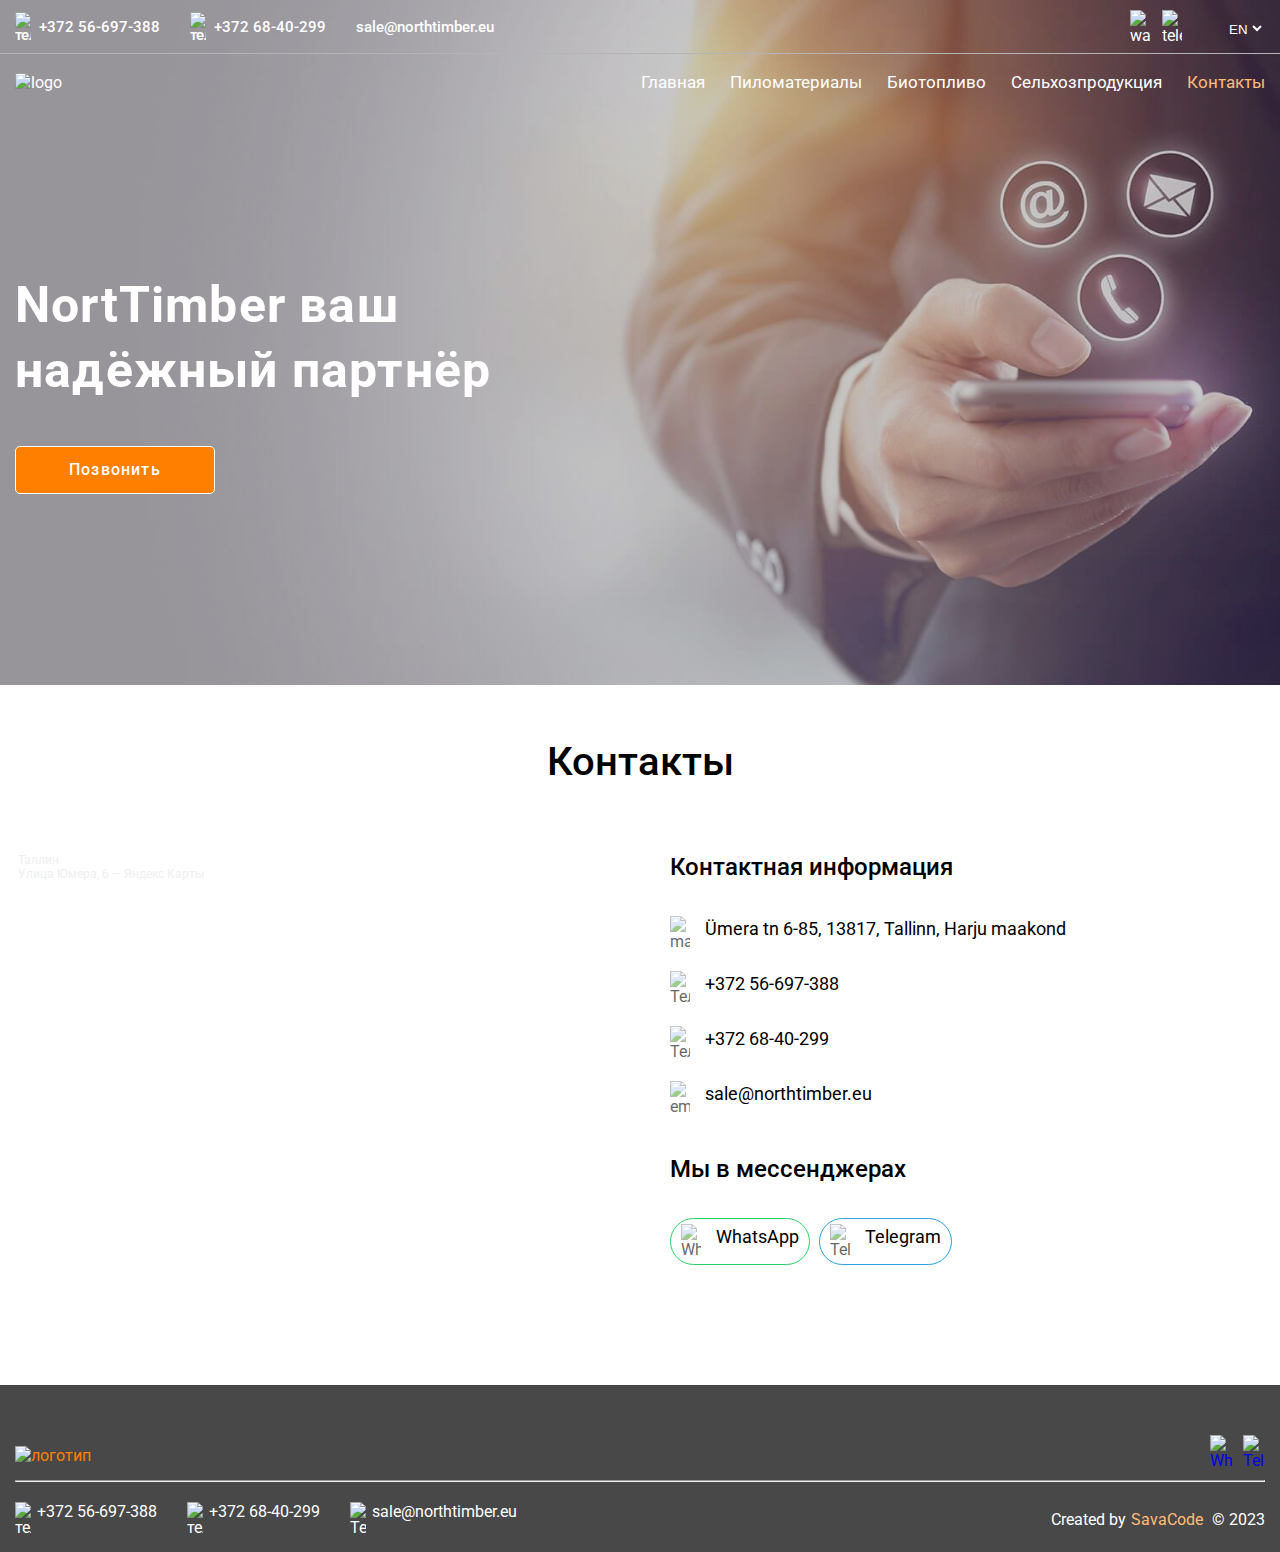
==== commit 093e02e6: "Add files via upload" ====
--- a/contact.html
+++ b/contact.html
@@ -25,11 +25,13 @@
       <div class="slider">
          <div class="slider__box">
             <div class="slider__box-item">
-               <!-- <img src="./img/contact/bg.png" alt="Контакты"> -->
-               <img src="./img/contact/1.jpg" alt="Контакты">
+               <picture>
+                  <source media="(min-width: 768px)" srcset="./img/contact/2.jpg">
+                  <source media="(max-width: 767px)" srcset="./img/contact/3.jpg">
+                  <img src="./img/contact/2.jpg" alt="Flowers">
+               </picture>
                <!-- <img src="./img/contact/2.jpg" alt="Контакты"> -->
             </div>
- 
          </div>
       </div>
 
